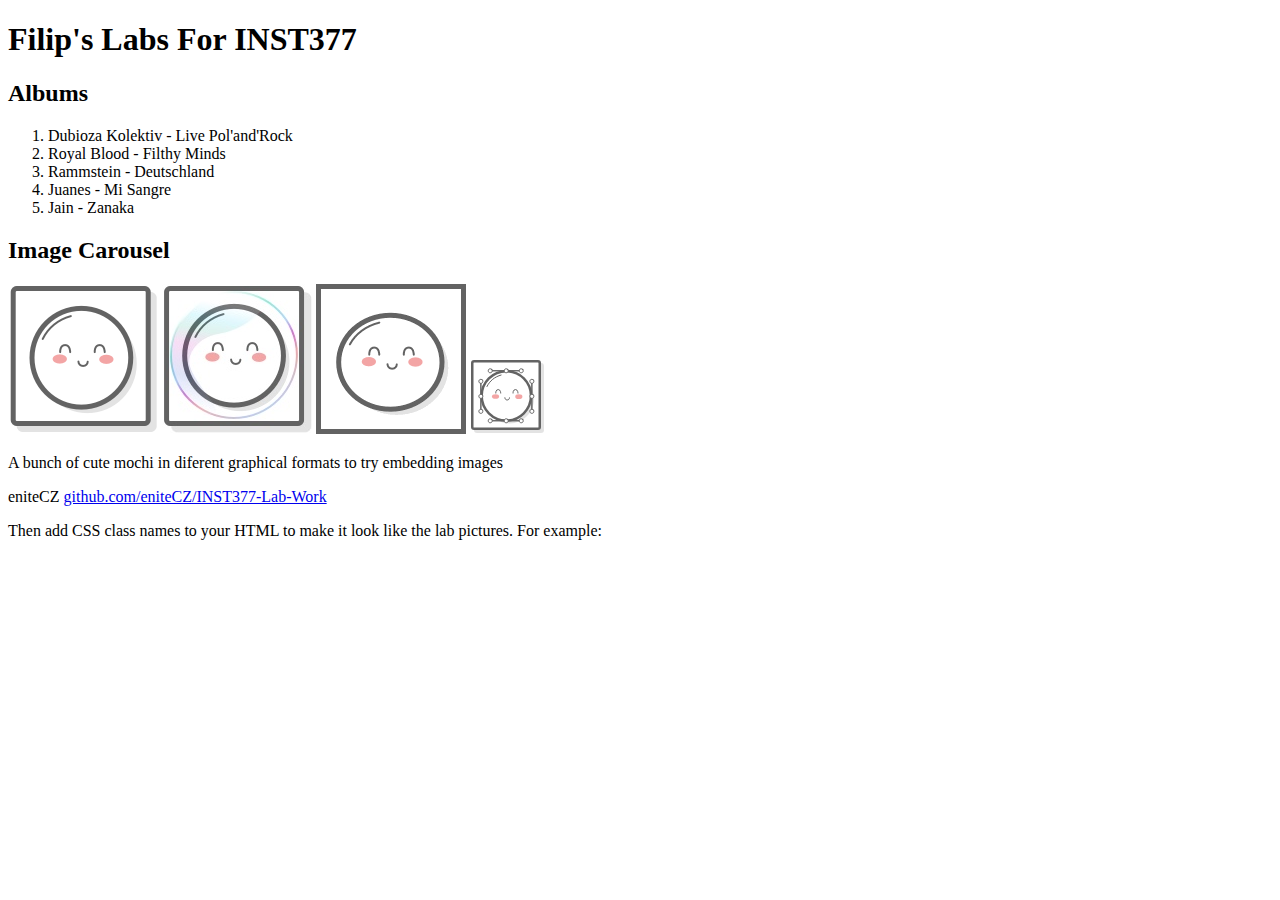
==== client/lab_2/index.html @ a0d75174 "Started lab 2" ====
<!DOCTYPE html>
<html lang="en">
<head>
    <meta charset="utf-8"/>
    <meta name="author" content="Filip Radmanovic"/>
    <title xml:lang="en" lang="en">Random Bagel</title>
    <link rel="stylesheet" href="style.css">
</head>
<body>
  <div class = "wrapper">
    <h1>Filip's Labs For INST377</h1>
    <div class="container">
        <div class = "left_section">
        <h2>Albums</h2>
        <ol id="albums">
            <li>Dubioza Kolektiv - Live Pol'and'Rock</li>
            <li>Royal Blood - Filthy Minds</li>
            <li>Rammstein - Deutschland</li>
            <li>Juanes - Mi Sangre</li>
            <li>Jain - Zanaka</li>
        </ol>
        </div>
        <div class = "right_section">
        <h2>Image Carousel</h2>
        <div class="carrouselle">
            <img class="photo-grid-item" src="images/mochi.png" alt="mochi.png"/>
            <img class="photo-grid-item" src="images/mochi.jpg" alt="mochi.jpg"/>
            <img class="photo-grid-item" src="images/mochi.gif" alt="moochi.gif"/>
            <img class="photo-grid-item" src="images/mochi.svg" alt="mochi.svg"/>
        </div>
        <div class="description">
            <p>A bunch of cute mochi in diferent graphical formats to try embedding images</p>
        </div>
        </div>
    </div>
  </div>
  <footer>
    <p>eniteCZ <a href="https://github.com/eniteCZ/INST377-Lab-Work">github.com/eniteCZ/INST377-Lab-Work</a></p>
  </footer>
</body>
</html>


Then add CSS class names to your HTML to make it look like the lab pictures.
For example: <div class="selector">
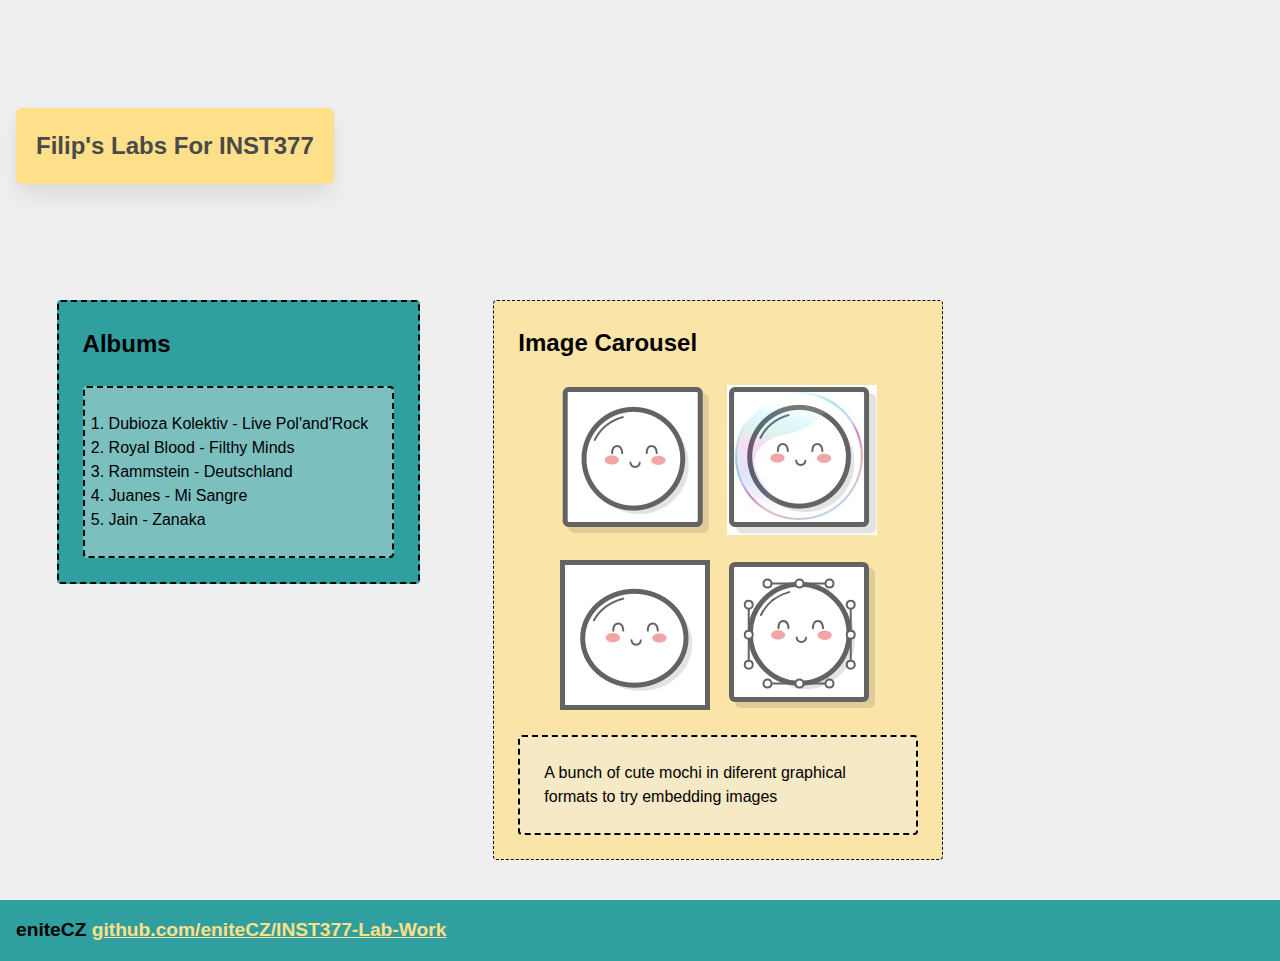
==== commit 4b2e3a4a: "second lab ready to receive some finishing touches" ====
--- a/client/lab_2/index.html
+++ b/client/lab_2/index.html
@@ -8,38 +8,41 @@
 </head>
 <body>
   <div class = "wrapper">
-    <h1>Filip's Labs For INST377</h1>
+    <div class = "header">
+        <h1>Filip's Labs For INST377</h1>
+    </div>
     <div class="container">
-        <div class = "left_section">
-        <h2>Albums</h2>
-        <ol id="albums">
-            <li>Dubioza Kolektiv - Live Pol'and'Rock</li>
-            <li>Royal Blood - Filthy Minds</li>
-            <li>Rammstein - Deutschland</li>
-            <li>Juanes - Mi Sangre</li>
-            <li>Jain - Zanaka</li>
-        </ol>
+        <div class = "box left_section">
+            <h2>Albums</h2>
+            <ol class="box">
+                <li>Dubioza Kolektiv - Live Pol'and'Rock</li>
+                <li>Royal Blood - Filthy Minds</li>
+                <li>Rammstein - Deutschland</li>
+                <li>Juanes - Mi Sangre</li>
+                <li>Jain - Zanaka</li>
+            </ol>
         </div>
-        <div class = "right_section">
-        <h2>Image Carousel</h2>
-        <div class="carrouselle">
-            <img class="photo-grid-item" src="images/mochi.png" alt="mochi.png"/>
-            <img class="photo-grid-item" src="images/mochi.jpg" alt="mochi.jpg"/>
-            <img class="photo-grid-item" src="images/mochi.gif" alt="moochi.gif"/>
-            <img class="photo-grid-item" src="images/mochi.svg" alt="mochi.svg"/>
-        </div>
-        <div class="description">
-            <p>A bunch of cute mochi in diferent graphical formats to try embedding images</p>
-        </div>
+
+        <div class = "box right_section">
+            <h2>Image Carousel</h2>
+            <div class="grid">
+                <img src="images/mochi.png" alt="mochi.png"/>
+                <img src="images/mochi.jpg" alt="mochi.jpg"/>
+                <img src="images/mochi.gif" alt="moochi.gif"/>
+                <img src="images/mochi.svg" alt="mochi.svg"/>
+            </div>
+            <div class="box">
+                <p>A bunch of cute mochi in diferent graphical formats to try embedding images</p>
+            </div>
         </div>
     </div>
   </div>
-  <footer>
+
+  <footer class="footer">
     <p>eniteCZ <a href="https://github.com/eniteCZ/INST377-Lab-Work">github.com/eniteCZ/INST377-Lab-Work</a></p>
   </footer>
+
 </body>
 </html>
 
 
-Then add CSS class names to your HTML to make it look like the lab pictures.
-For example: <div class="selector">--- a/client/lab_2/style.css
+++ b/client/lab_2/style.css
@@ -0,0 +1,345 @@
+* {
+  margin: 0;
+  padding: 0;
+  box-sizing: border-box;
+}
+
+body {
+  margin: 0;
+  padding: 0;
+  font-family: ‘Segoe UI’, Candara, ‘Bitstream Vera Sans’, ‘DejaVu Sans’,
+    ‘Bitsream Vera Sans’, ‘Trebuchet MS’, Verdana, ‘Verdana Ref’, sans-serif;
+  background-color: darkslategray;
+}
+
+/*
+  TODO: Find out
+*/
+
+/* Page Layout */
+.columns {
+  display: flex;
+  flex-wrap: wrap;
+}
+
+.wrapper {
+  display: flex;
+}
+.container {
+  max-width: 960px;
+  margin-top: 25px;
+}
+
+/* Page styles */
+.top-bar {
+  width: 100%;
+  display: inline-block;
+  background-color: rgba(0, 139, 139, 0.8);
+  padding: 10px 15px;
+  margin: 0;
+}
+
+.menu-container {
+  color: #fff;
+  background-color: #5995da; /* Blue */
+  padding: 20px 0;
+  display: flex;
+  justify-content: center;
+}
+
+.menu-container a {
+  color: #fff;
+  text-decoration: none;
+}
+
+.menu-container a:hover {
+  color: #fff;
+  text-decoration: underline;
+}
+
+.menu {
+  border: 1px solid #fff;
+  width: 900px;
+  display: flex;
+  justify-content: space-between;
+  align-items: center;
+}
+
+.date {
+  margin-left: auto;
+}
+
+.links {
+  border: 1px solid #fff; /* For debugging */
+  display: flex;
+  justify-content: flex-end;
+}
+
+.links a {
+  margin-left: 20px;
+}
+
+/* Header */
+.header-container {
+  color: #5995da;
+  background-color: #d6e9fe;
+  display: flex;
+  justify-content: center;
+  align-items: center;
+}
+
+.header {
+  width: 900px;
+  height: 300px;
+  display: flex;
+  justify-content: space-between;
+  align-items: center;
+}
+
+.project-link,
+.github {
+  align-self: flex-end;
+  margin-bottom: 20px;
+}
+
+/* Photo Grid */
+.photo-grid-container {
+  display: flex;
+  justify-content: center;
+  align-items: center;
+}
+
+.photo-grid-item {
+  border: 1px solid #fff;
+  width: 300px;
+  height: 300px;
+}
+
+.photo-grid {
+  width: 900px;
+  display: flex;
+  justify-content: center;
+  align-items: center;
+
+  flex-wrap: wrap;
+  flex-direction: row-reverse;
+}
+
+.first-item {
+  order: 1;
+}
+
+.last-item {
+  order: -1;
+}
+
+/* Footer */
+.footer {
+  display: flex;
+  justify-content: space-between;
+  /* position: absolute;
+  bottom: 0;
+  width: 100%; */
+}
+
+.footer-item {
+  border: 1px solid #fff;
+  background-color: #d6e9fe;
+  height: 200px;
+  flex: 1;
+}
+
+.footer-one,
+.footer-three {
+  background-color: #5995da;
+  flex: initial;
+  width: 300px;
+}
+* {
+  box-sizing: border-box;
+}
+
+/* 
+  These rules apply to actual HTML elements with no labelling!
+  So: they style the tags directly
+*/
+
+html {
+  background-color: #fff;
+  font-size: 16px;
+  min-width: 300px;
+  overflow-x: hidden;
+  overflow-y: scroll;
+
+  /* these are specific to different browsers */
+  -moz-osx-font-smoothing: grayscale;
+  -webkit-font-smoothing: antialiased;
+  text-rendering: optimizeLegibility;
+  -webkit-text-size-adjust: 100%;
+  -moz-text-size-adjust: 100%;
+  text-size-adjust: 100%;
+}
+
+body {
+  margin: 0;
+  padding: 0;
+
+  font-family: ‘Segoe UI’, Candara, ‘Bitstream Vera Sans’, ‘DejaVu Sans’, ‘Bitsream Vera Sans’, ‘Trebuchet MS’, Verdana, ‘Verdana Ref’, sans-serif;
+  font-weight: 400;
+  line-height: 1.5;
+  background-color: rgb(239, 239, 239);
+}
+
+
+a {
+  display: inline-block;
+  text-decoration: none;
+}
+
+h2 {
+  margin:0;
+  padding:0;
+  padding-bottom:1.5rem;
+}
+
+
+/*
+  - These styles use 'class names'
+  - You can apply them by using the 'class' attribute on your HTML
+  - like this: <div class="wrapper">
+  - note that the period vanishes there!
+*/
+
+
+.wrapper {
+  min-height: 100vh;
+  display: flex;
+  flex-direction: column;
+  margin: 0;
+  flex: 1;
+}
+
+.container {
+  margin: 0 20px;
+  display: flex;
+  flex-direction: row;
+  justify-content: space-around;
+  flex:1;
+}
+
+
+.header {
+  padding-top: 1rem;
+  padding-left: 1rem;
+  padding-right: 1rem;
+  padding-bottom: 1.5rem;
+}
+
+
+/*
+  This rule implies that the H1 tag lives within another HTML tag
+  It "inherits" some rules from the above
+  Those rules won't apply to an h1 that's outside a block with the class of 'header'
+*/
+
+.header h1 {
+  display: block;
+  /* this will push other blocks out of the way */
+
+  /* colors */
+  background-color: #ffe08a;
+  color: #4a4a4a;
+
+  /* shapes */
+  border-radius: 6px;
+  font-size: 1.5rem;
+  padding: 1.25rem;
+
+  /* box-shadows are fancy */
+  box-shadow: 0 0.5em 1em -0.125em rgb(10 10 10 / 10%), 0 0 0 1px rgb(10 10 10 / 2%);
+}
+
+
+/*
+  Rules can be combined on a block to apply the 'cascade' in order
+  So you can use two classnames in a single class attribute
+  like: <div class="box section">
+
+  Rules may combine in unexpected ways - remember that the LAST thing written in this file will have "priority"
+  And will be what displays in your client
+*/
+
+.box {
+  background-color: rgba(239, 239, 239, 0.40);
+  border: 2px dashed;
+  border-radius: 4px;
+
+  width: fit-content;
+  height:fit-content;
+  padding: 1.5rem;
+  margin: 0 auto;
+}
+
+.left_section {
+  border: 2px dashed;
+  padding: 1.5rem;
+  background-color: rgba(0, 139, 139, 0.8);
+}
+
+.right_section {
+  background-color: rgba(255, 224, 138, 0.7);
+  border: 1px dashed #000;
+  max-width: 450px;
+  flex-grow: 2;
+}
+
+
+/*
+  This block is actually dependent on the "container" block having a flex set on it
+  and the "wrapper" block displaying as a flex column with a "vertical height" (vh) of 100.
+  That serves to cram the footer to the bottom of the page.
+*/
+
+.footer {
+  flex-shrink: 0;
+  padding: 1rem;
+  background-color: rgba(0, 139, 139, 0.8);
+  font-size: 1.2rem;
+  font-weight: 600;
+}
+
+.footer a {
+  color: rgba(255, 224, 138, 1);
+  text-decoration: underline;
+}
+
+/*
+  This is an example of a 'pseudoclass'
+  In this instance, it says what to do if a mouse hovers over a link
+  This is pretty desktop-specific, since there's no hover function on touchscreens
+*/
+.footer a:hover {
+  background-color: rgba(230,230,230, 0.15);
+  color: rgb(246, 169, 93);
+  text-decoration: none;
+}
+
+.subtitle {
+  color: rgba(0, 0, 0, 0.8);
+  margin: 0px;
+  margin-bottom: 5px;
+}
+
+.grid {
+  display: flex;
+  justify-content: space-evenly;
+  flex-flow: wrap;
+  width: 350px;
+  height: 350px;
+  margin: 0 auto;
+}
+
+.grid img {
+  width: 150px;
+  height: 150px;
+}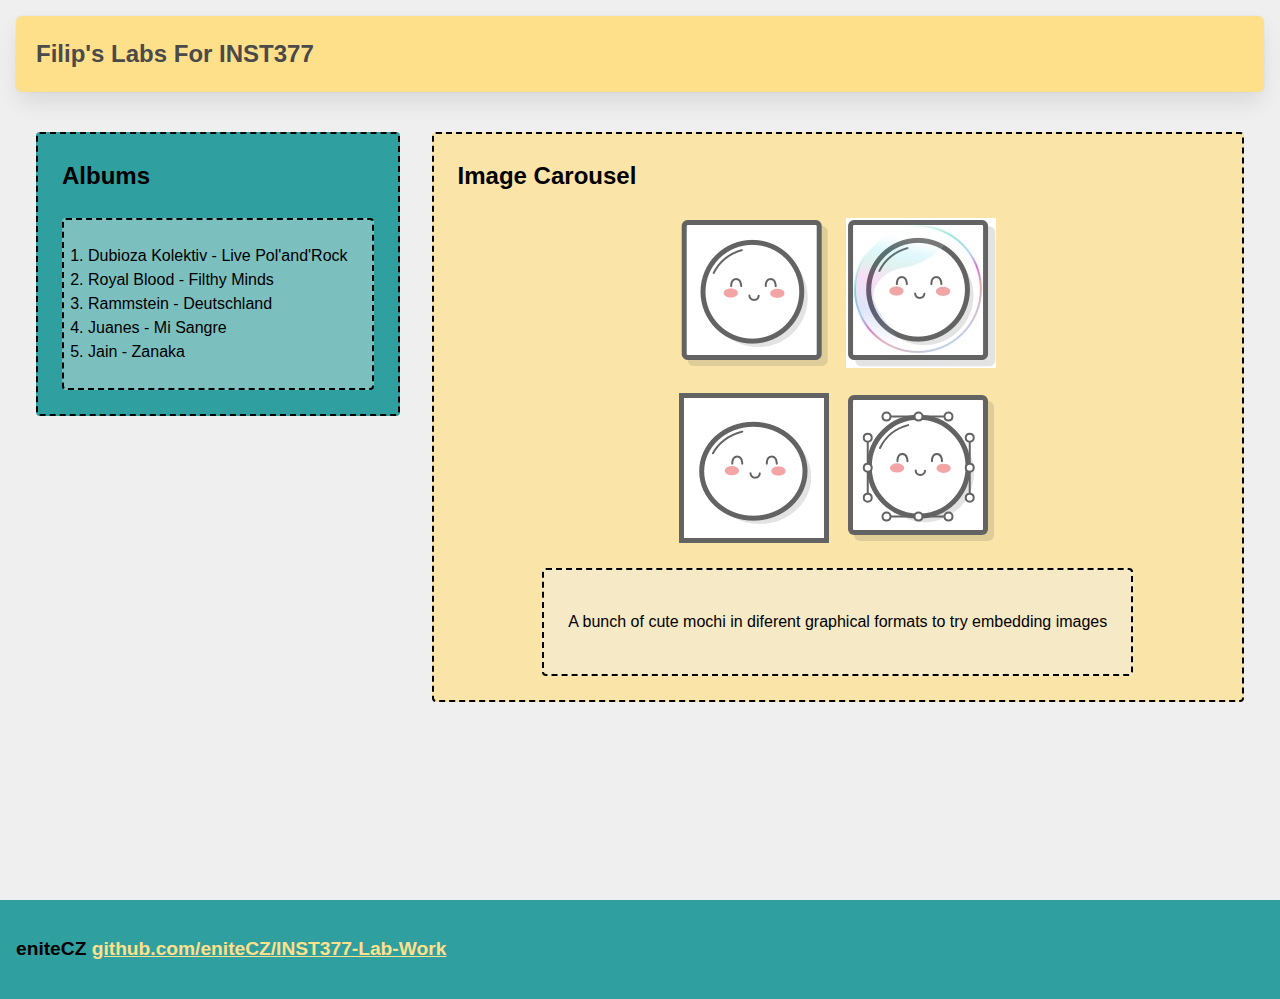
==== commit b22770a5: "Some style changes. Right boxwidth change pending" ====
--- a/client/lab_2/index.html
+++ b/client/lab_2/index.html
@@ -7,40 +7,40 @@
     <link rel="stylesheet" href="style.css">
 </head>
 <body>
-  <div class = "wrapper">
-    <div class = "header">
-        <h1>Filip's Labs For INST377</h1>
-    </div>
-    <div class="container">
-        <div class = "box left_section">
-            <h2>Albums</h2>
-            <ol class="box">
-                <li>Dubioza Kolektiv - Live Pol'and'Rock</li>
-                <li>Royal Blood - Filthy Minds</li>
-                <li>Rammstein - Deutschland</li>
-                <li>Juanes - Mi Sangre</li>
-                <li>Jain - Zanaka</li>
-            </ol>
+    <div class = "wrapper">
+        <div class = "header">
+            <h1>Filip's Labs For INST377</h1>
         </div>
+        <div class="container">
+            <div class = "box left_section">
+                <h2>Albums</h2>
+                <ol class="box">
+                    <li>Dubioza Kolektiv - Live Pol'and'Rock</li>
+                    <li>Royal Blood - Filthy Minds</li>
+                    <li>Rammstein - Deutschland</li>
+                    <li>Juanes - Mi Sangre</li>
+                    <li>Jain - Zanaka</li>
+                </ol>
+            </div>
 
-        <div class = "box right_section">
-            <h2>Image Carousel</h2>
-            <div class="grid">
-                <img src="images/mochi.png" alt="mochi.png"/>
-                <img src="images/mochi.jpg" alt="mochi.jpg"/>
-                <img src="images/mochi.gif" alt="moochi.gif"/>
-                <img src="images/mochi.svg" alt="mochi.svg"/>
-            </div>
-            <div class="box">
-                <p>A bunch of cute mochi in diferent graphical formats to try embedding images</p>
+            <div class = "box right_section">
+                <h2>Image Carousel</h2>
+                <div class = "grid">
+                    <img src="images/mochi.png" alt="mochi.png"/>
+                    <img src="images/mochi.jpg" alt="mochi.jpg"/>
+                    <img src="images/mochi.gif" alt="moochi.gif"/>
+                    <img src="images/mochi.svg" alt="mochi.svg"/>
+                </div>
+                <div class="box">
+                    <p>A bunch of cute mochi in diferent graphical formats to try embedding images</p>
+                </div>
             </div>
         </div>
     </div>
-  </div>
 
-  <footer class="footer">
-    <p>eniteCZ <a href="https://github.com/eniteCZ/INST377-Lab-Work">github.com/eniteCZ/INST377-Lab-Work</a></p>
-  </footer>
+    <footer class="footer">
+        <p>eniteCZ <a href="https://github.com/eniteCZ/INST377-Lab-Work">github.com/eniteCZ/INST377-Lab-Work</a></p>
+    </footer>
 
 </body>
 </html>
--- a/client/lab_2/style.css
+++ b/client/lab_2/style.css
@@ -1,160 +1,3 @@
-* {
-  margin: 0;
-  padding: 0;
-  box-sizing: border-box;
-}
-
-body {
-  margin: 0;
-  padding: 0;
-  font-family: ‘Segoe UI’, Candara, ‘Bitstream Vera Sans’, ‘DejaVu Sans’,
-    ‘Bitsream Vera Sans’, ‘Trebuchet MS’, Verdana, ‘Verdana Ref’, sans-serif;
-  background-color: darkslategray;
-}
-
-/*
-  TODO: Find out
-*/
-
-/* Page Layout */
-.columns {
-  display: flex;
-  flex-wrap: wrap;
-}
-
-.wrapper {
-  display: flex;
-}
-.container {
-  max-width: 960px;
-  margin-top: 25px;
-}
-
-/* Page styles */
-.top-bar {
-  width: 100%;
-  display: inline-block;
-  background-color: rgba(0, 139, 139, 0.8);
-  padding: 10px 15px;
-  margin: 0;
-}
-
-.menu-container {
-  color: #fff;
-  background-color: #5995da; /* Blue */
-  padding: 20px 0;
-  display: flex;
-  justify-content: center;
-}
-
-.menu-container a {
-  color: #fff;
-  text-decoration: none;
-}
-
-.menu-container a:hover {
-  color: #fff;
-  text-decoration: underline;
-}
-
-.menu {
-  border: 1px solid #fff;
-  width: 900px;
-  display: flex;
-  justify-content: space-between;
-  align-items: center;
-}
-
-.date {
-  margin-left: auto;
-}
-
-.links {
-  border: 1px solid #fff; /* For debugging */
-  display: flex;
-  justify-content: flex-end;
-}
-
-.links a {
-  margin-left: 20px;
-}
-
-/* Header */
-.header-container {
-  color: #5995da;
-  background-color: #d6e9fe;
-  display: flex;
-  justify-content: center;
-  align-items: center;
-}
-
-.header {
-  width: 900px;
-  height: 300px;
-  display: flex;
-  justify-content: space-between;
-  align-items: center;
-}
-
-.project-link,
-.github {
-  align-self: flex-end;
-  margin-bottom: 20px;
-}
-
-/* Photo Grid */
-.photo-grid-container {
-  display: flex;
-  justify-content: center;
-  align-items: center;
-}
-
-.photo-grid-item {
-  border: 1px solid #fff;
-  width: 300px;
-  height: 300px;
-}
-
-.photo-grid {
-  width: 900px;
-  display: flex;
-  justify-content: center;
-  align-items: center;
-
-  flex-wrap: wrap;
-  flex-direction: row-reverse;
-}
-
-.first-item {
-  order: 1;
-}
-
-.last-item {
-  order: -1;
-}
-
-/* Footer */
-.footer {
-  display: flex;
-  justify-content: space-between;
-  /* position: absolute;
-  bottom: 0;
-  width: 100%; */
-}
-
-.footer-item {
-  border: 1px solid #fff;
-  background-color: #d6e9fe;
-  height: 200px;
-  flex: 1;
-}
-
-.footer-one,
-.footer-three {
-  background-color: #5995da;
-  flex: initial;
-  width: 300px;
-}
 * {
   box-sizing: border-box;
 }
@@ -202,6 +45,9 @@
   padding-bottom:1.5rem;
 }
 
+form {
+  accent-color: hsla(120, 100%, 50%, 0.482);
+}
 
 /*
   - These styles use 'class names'
@@ -222,11 +68,10 @@
 .container {
   margin: 0 20px;
   display: flex;
-  flex-direction: row;
-  justify-content: space-around;
+  justify-content: space-evenly;
+  align-items: start;
   flex:1;
 }
-
 
 .header {
   padding-top: 1rem;
@@ -254,6 +99,8 @@
   border-radius: 6px;
   font-size: 1.5rem;
   padding: 1.25rem;
+  margin:0; /* removing the margin on h1 tags means the header pins to the top if we move it around */
+
 
   /* box-shadows are fancy */
   box-shadow: 0 0.5em 1em -0.125em rgb(10 10 10 / 10%), 0 0 0 1px rgb(10 10 10 / 2%);
@@ -281,18 +128,18 @@
 }
 
 .left_section {
-  border: 2px dashed;
+  background-color: rgba(0, 139, 139, 0.8);
+  flex: 0 1 auto;
+  margin: 1rem;
   padding: 1.5rem;
-  background-color: rgba(0, 139, 139, 0.8);
 }
 
 .right_section {
   background-color: rgba(255, 224, 138, 0.7);
-  border: 1px dashed #000;
-  max-width: 450px;
-  flex-grow: 2;
+  flex: 1 2 auto;
+  margin: 1rem;
+  align-items: center;
 }
-
 
 /*
   This block is actually dependent on the "container" block having a flex set on it
@@ -319,7 +166,9 @@
   This is pretty desktop-specific, since there's no hover function on touchscreens
 */
 .footer a:hover {
-  background-color: rgba(230,230,230, 0.15);
+  /* Hue, saturation, luminosity, alpha */
+  background-color: hsla(0, 0%, 90%, 0.15);
+  /* red, green, blue, alpha */
   color: rgb(246, 169, 93);
   text-decoration: none;
 }
@@ -330,6 +179,8 @@
   margin-bottom: 5px;
 }
 
+
+/* Deploy this with images as direct "children" and the images should pop into shape */
 .grid {
   display: flex;
   justify-content: space-evenly;
@@ -342,4 +193,4 @@
 .grid img {
   width: 150px;
   height: 150px;
-}+}
